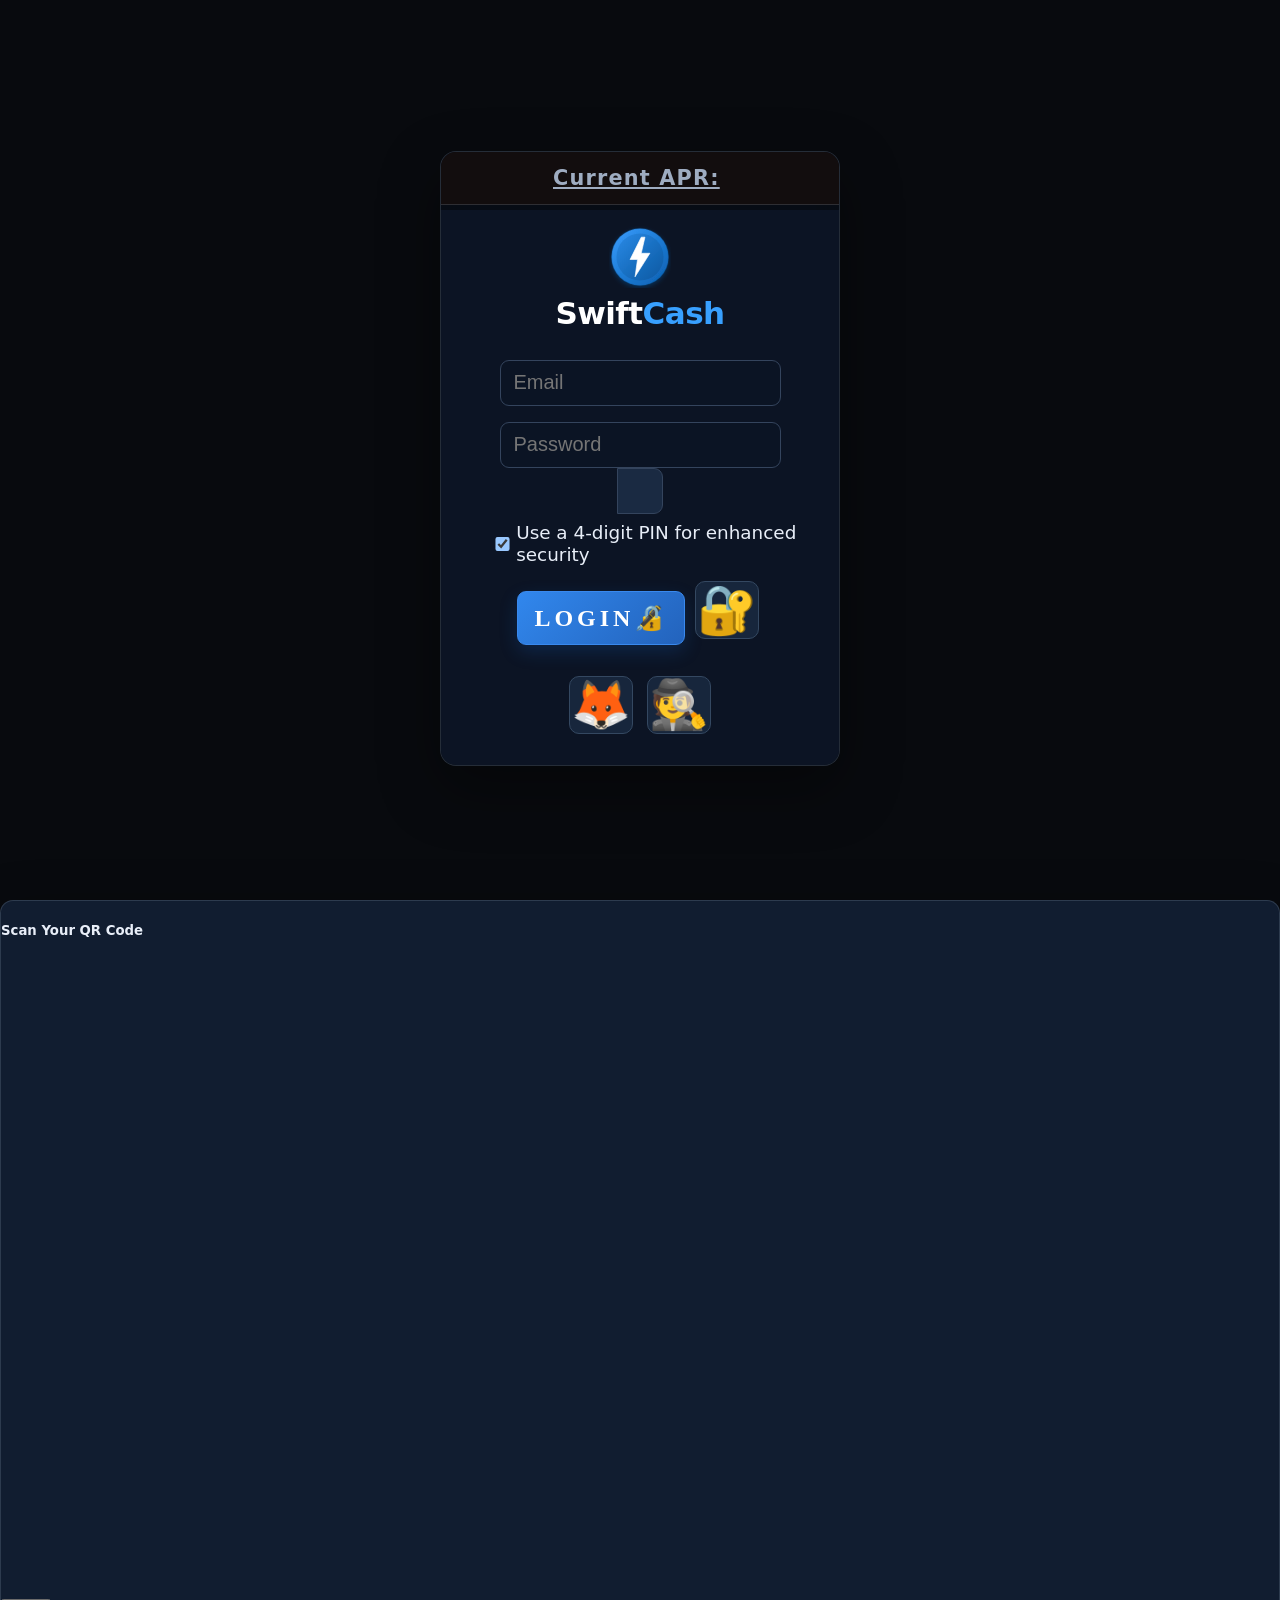
==== index.html @ 3d749549 "vE" ====
<html>

<head>
    <!-- Character Encoding & Viewport -->
    <meta charset="UTF-8">
    <meta name="viewport" content="width=device-width, initial-scale=1">

    <!-- Page Title -->
    <title>SwiftCash Wallet</title>

    <!-- Preload the Oxanium Font -->
    <link rel="preload" href="./webfonts/Oxanium-VariableFont_wght.ttf" as="font" type="font/ttf" crossorigin>
    
    <!-- JavaScript Libraries -->
    <script src="./js/jquery-3.5.0.min.js"></script>
    <script src="./js/bootstrap.min.js"></script>
    <script src="./js/qrcode-styling.js"></script>
    <script src="./js/sweetalert2.all.min.js"></script>
    <script type="text/javascript" src="./js/instascan.min.js"></script>
    <script src="./js/ethers.min.js"></script>
    <script src="./js/merkle-tree.min.js"></script>
    <script src="./js/clipboard.min.js"></script>
    
    <!-- Content Security Policy -->
    <meta http-equiv="Content-Security-Policy" content="default-src 'self'; script-src 'self'; style-src 'self' 'unsafe-inline'; img-src 'self' data:; object-src 'none'; connect-src 'self' https://data-seed-prebsc-1-s1.bnbchain.org:8545 https://api.blockcypher.com https://api.blockchair.com;">

    <!-- CSS Stylesheets -->
    <link href="./css/fontawesome.min.css" rel="stylesheet">
    <link href="./css/bootstrap.min.css" rel="stylesheet">
    <link href="./css/sweetalert2.min.css" rel="stylesheet">
    <link href="./css/styles.css" rel="stylesheet" id="styles-css">

    <!-- PWA & App Icons -->
    <link rel="icon" href="./icons/favicon.svg" type="image/svg+xml">
    <link rel="apple-touch-icon" href="./icons/icon-180x180.png">
    <link rel="manifest" href="./manifest.json">

    <!-- Browser & Mobile App Settings -->
    <meta name="msapplication-TileColor" content="#0c1525">
    <meta name="color-scheme" content="dark">
    <meta name="theme-color" content="#3b82f6">
    <meta name="apple-mobile-web-app-capable" content="yes">
    <meta name="mobile-web-app-capable" content="yes">
    <meta name="apple-mobile-web-app-status-bar-style" content="default">
    <meta name="apple-mobile-web-app-title" content="SwiftCash">

    <!-- Application Scripts -->
    <script src="./js/cc.js"></script>
    <script src="./js/cookie.js"></script>
    <script src="./js/script.js"></script>
</head>

<body>
    <canvas id="binary-bg" aria-hidden="true"></canvas>
    <div class="container">
        <div class="row">
            <div class="col-md-4"></div>
            <div class="col-md-4"
                style="display: grid; align-items: center; min-height: 100vh; height: 100vh; padding: 10px;">
                <section id="form-panel" class="form">
                    <div class="topHeader">
                        <a href="#"
                            class="label hvr-buzz-out label-secondary">Current
                            APR:</a>
                        <a id="APR" href="#"
                            class="label hvr-buzz-out label-secondary"></a>
                    </div>
                    <div id="pwd-container">
                        <form method="post" action="#" id="login-form"
                            role="login">
                            <div class="logo-wrapper">
                                <div class="swiftcash-logo">

                                    <svg class="swiftcash-logo__icon"
                                        xmlns="http://www.w3.org/2000/svg"
                                        viewBox="0 0 100 100" fill="none"
                                        role="img" aria-label="SwiftCash logo">
                                        <defs>
                                            <linearGradient
                                                id="swiftCoinGradient" x1="0%"
                                                y1="0%" x2="100%" y2="100%">
                                                <stop offset="0%"
                                                    stop-color="#3b9eff" />
                                                <stop offset="50%"
                                                    stop-color="#1e7cd5" />
                                                <stop offset="100%"
                                                    stop-color="#0a5fb0" />
                                            </linearGradient>

                                            <linearGradient id="swiftCoinInner"
                                                x1="0%" y1="0%" x2="100%"
                                                y2="100%">
                                                <stop offset="0%"
                                                    stop-color="#1e7cd5" />
                                                <stop offset="100%"
                                                    stop-color="#0a4d8c" />
                                            </linearGradient>

                                            <filter id="swiftCoinShadow"
                                                x="-20%" y="-20%" width="140%"
                                                height="140%">
                                                <feDropShadow dx="0" dy="3"
                                                    stdDeviation="4"
                                                    flood-color="#0a5fb0"
                                                    flood-opacity="0.4" />
                                            </filter>
                                        </defs>

                                        <circle cx="50" cy="50" r="46"
                                            fill="url(#swiftCoinGradient)"
                                            filter="url(#swiftCoinShadow)" />

                                        <circle cx="50" cy="50" r="46"
                                            stroke="#0a4d8c" stroke-width="2"
                                            fill="none" opacity="0.3" />

                                        <circle cx="50" cy="50" r="38"
                                            fill="url(#swiftCoinInner)"
                                            opacity="0.5" />

                                        <path
                                            d="M52 18 L34 54 L46 54 L42 82 L66 44 L52 44 L58 18 Z"
                                            fill="white" stroke="white"
                                            stroke-width="1"
                                            stroke-linejoin="round" />
                                    </svg>

                                    <div class="swiftcash-logo__text">

                                        <div class="swiftcash-logo__wordmark">
                                            <span
                                                class="swift">Swift</span><span
                                                class="cash">Cash</span>
                                        </div>

                                        <div class="coin-subtitle" aria-label="Supported coins">
                                            <span class="coin-name">
                                                <img class="coin-logo" src="images/bnb.png" alt="">
                                                <span>BNB</span>
                                            </span>
                                            <span class="coin-name">
                                                <img class="coin-logo" src="images/tether.png" alt="">
                                                <span>USDT</span>
                                            </span>
                                            <span class="coin-name">
                                                <img class="coin-logo" src="images/bitcoin.png" alt="">
                                                <span>Bitcoin</span>
                                            </span>
                                            <span class="coin-name">
                                                <img class="coin-logo" src="images/litecoin.png" alt="">
                                                <span>Litecoin</span>
                                            </span>
                                            <span class="coin-name">
                                                <img class="coin-logo" src="images/dogecoin.png" alt="">
                                                <span>Dogecoin</span>
                                            </span>
                                        </div>

                                    </div>
                                </div>
                            </div>

                            <div style="padding-bottom: 15px">
                                <input id="email" type="email" name="email"
                                    placeholder="Email" required
                                    class="form-control input-lg" value="" />
                                <div class="input-group">
                                    <input style="margin: 0px;" type="password"
                                        class="form-control input-lg"
                                        id="password" placeholder="Password"
                                        required="" />
                                    <span class="input-group-btn">
                                        <button id="btnPasswordQR" class="btn"
                                            style="margin: 0px; display: none;"
                                            type="button"><i
                                                class="fa fa-camera"
                                                style="height: 29px; width: 29px; font-size: 30px;"></i></button>
                                        <button id="btnPasswordEye" class="btn"
                                            style="margin: 0px;" type="button"><i
                                                class="fa fa-eye"
                                                style="height: 29px; width: 29px; font-size: 30px;"></i></button>
                                    </span>
                                </div>
                                <div id="usePinDiv" class="checkDiv">
                                    <label class="checkLabel">
                                        <input type="checkbox" id="usePinCheckbox" class="checkInput" checked> 
                                        <span>Use a 4-digit PIN for enhanced security</span>
                                    </label>
                                </div>
                                <div id="rememberMeDiv" class="checkDiv" style="display:none;">
                                    <label class="checkLabel">
                                        <input type="checkbox" id="rememberMeCheckbox" class="checkInput"> 
                                        <span>Remember Me [Watch-Only]</span>
                                    </label>
                                </div>
                                <div class="pwstrength_viewport_errors"></div>
                                <div class="pwstrength_viewport_progress"></div>
                                <button id="signin" type="submit" name="go"
                                    class="btnMain btn btn-lg btn-primary btn-block">LOGIN🔏</button>
                                <button id="privlogintoggle"
                                    title="Login with a Private Key"
                                    type="button"
                                    style="font-weight: bold; font-size: 4em; padding: 0px;"
                                    class="btn btn-primary" data-toggle="button"
                                    aria-pressed="false"
                                    autocomplete="off">🔐</button>
                                <button id="metamasktoggle"
                                    title="Connect with Metamask" type="button"
                                    style="font-weight: bold; font-size: 4em; padding: 0px;"
                                    class="btn btn-primary" data-toggle="button"
                                    aria-pressed="false"
                                    autocomplete="off">🦊</button>
                                <button id="watchonlytoggle"
                                    title="Login with an address (watch only)"
                                    type="button"
                                    style="font-weight: bold; font-size: 4em; padding: 0px;"
                                    class="btn btn-primary" data-toggle="button"
                                    aria-pressed="false"
                                    autocomplete="off">🕵️</button>
                            </div>
                            <div id="login-loader" style="display: none;">
                                <div class="loading-bar">
                                    <div class="loading-progress"></div>
                                    <span class="loading-text">GENERATING YOUR PRIVATE KEY => <span class="loading-percent"></span></span>
                                </div>
                            </div>
                        </form>
                    </div>
                    <div id="addr-container" style="display: none;">
                        <form method="post" action="#" id="spend-form"
                            role="spend">
                            <div class="row"
                                style="display: flex; justify-content: center; align-items: center; margin-bottom: 5px;">
                                <div title="SwiftCash" data-coin="SWIFT" class="col-md-3 currency-logo">
                                    <a href="#" class="coin-link" data-coin="SWIFT"><img
                                            src="./images/swiftcash.png"
                                            class="img-responsive" alt="" /></a>
                                </div>
                                <div title="Tether" data-coin="USDT" class="col-md-3 currency-logo"><a
                                        href="#" class="coin-link" data-coin="USDT"><img
                                            src="./images/tether.png"
                                            class="img-responsive" alt="" /></a>
                                </div>
                                <div title="Bitcoin" data-coin="BTC" class="col-md-3 currency-logo"><a
                                        href="#" class="coin-link" data-coin="BTC"><img
                                            src="./images/bitcoin.png"
                                            class="img-responsive" alt="" /></a>
                                </div>
                                <div title="Litecoin" data-coin="LTC" class="col-md-3 currency-logo"><a
                                        href="#" class="coin-link" data-coin="LTC"><img
                                            src="./images/litecoin.png"
                                            class="img-responsive" alt="" /></a>
                                </div>
                                <div title="Dogecoin" data-coin="DOGE" class="col-md-3 currency-logo"><a
                                        href="#" class="coin-link" data-coin="DOGE"><img
                                            src="./images/dogecoin.png"
                                            class="img-responsive" alt="" /></a>
                                </div>
                            </div>
                            <div class="row">
                                <div class="alert alert-info fade in"
                                    style="margin-bottom: 0px; padding-left: 5px; padding-right: 5px; font-weight: bold; font-size: 12px;">
                                    <a href="#" target="_blank"
                                        style="font-size: 1.0em;"
                                        id="addr-id">SWIFTADDRESS</a>
                                    <button id="addr-id-clipboard" title="Copy Address" type="button"
                                        class="btn btn-primary clipboard"
                                        data-clipboard-text="SWIFTADDRESS">
                                        <i class="fa fa-copy"></i>
                                    </button>
                                    <div style="margin-top: 3px;">
                                        <a href="#"
                                            class="label hvr-buzz-out label-primary"
                                            id="addr-balance"
                                            style="vertical-align: middle; font-size: 11.8px; padding: 4.3px;">Balance:
                                            0.00000000 SWIFT</a>
                                        <button title="Refresh Balance"
                                            id="addr-balance-refresh"
                                            type="button"
                                            class="btn btn-primary refresh">
                                            <i class="fa fa-bolt-lightning"></i>
                                        </button>
                                        <button title="Copy Private Key"
                                            id="privatekey-copy" type="button"
                                            class="btn btn-primary privkey"
                                            data-placement="bottom">
                                            <i class="fa fa-key"></i>
                                        </button>
                                        <button title="Custom Change Address"
                                            id="changeaddress-modify"
                                            type="button"
                                            class="btn btn-primary changeaddress"
                                            data-placement="bottom">
                                            <i class="fa fa-wallet"></i>
                                        </button>
                                        <button title="Custom Transaction Fee" id="custom-fee"
                                                type="button"
                                                class="btn btn-primary customfee">
                                                <i class="fa fa-pen-to-square"></i>
                                        </button>
                                        <button title="Add to Metamask"
                                            id="metamask" type="button"
                                            class="btn btn-primary metamask">
                                            <i
                                                class="fa fa-brands fa-ethereum"></i>
                                        </button>
                                        <button title="Forget Address"
                                            id="addr-forget"
                                            type="button"
                                            class="btn btn-primary forget"
                                            style="display: none;">
                                            <i class="fa fa-right-from-bracket"></i>
                                        </button>
                                    </div>
                                    <div id="divStakedBalance"
                                        style="margin-top: 3px; display: none;">
                                        <a class="label hvr-buzz-out label-primary staked"
                                            id="addr-stakedbalance"
                                            style="vertical-align: middle; font-size: 11.8px; padding: 4.3px;">Staked:
                                            0.00 SWIFT</a>
                                        <button
                                            title="Mint the Accrued Interest"
                                            id="mint-interest" type="button"
                                            class="btn btn-primary staked">
                                            <i class="fa fa-chart-line"></i>
                                        </button>
                                        <button title="Unlock Your Stake"
                                            id="unlock-stake" type="button"
                                            class="btn btn-primary staked">
                                            <i class="fa fa-unlock"></i>
                                        </button>
                                    </div>
                                    <div id="divWSwiftBalance"
                                        style="margin-top: 3px; display: none;">
                                        <a class="label hvr-buzz-out label-primary claim"
                                            id="addr-wswiftbalance"
                                            style="vertical-align: middle; font-size: 11.8px; padding: 4.3px;">Wrapped
                                            Balance:
                                            0.00 wSWIFT</a>
                                        <button
                                            title="Claim Your wSWIFT"
                                            id="claim-wrapped" type="button"
                                            class="btn btn-primary claim">
                                            <i class="fa fa-unlock-keyhole"
                                                style="width: 18px;"></i>
                                        </button>
                                    </div>
                                    <div id="divLegacySwiftBalance"
                                        style="margin-top: 3px; display: none;">
                                        <a class="label hvr-buzz-out label-primary claim"
                                            id="addr-legacyswiftbalance"
                                            style="vertical-align: middle; font-size: 11.8px; padding: 4.3px;">Legacy
                                            Balance:
                                            0.00 LSWIFT</a>
                                        <button title="Show Next"
                                            id="legacy-next" type="button"
                                            class="btn btn-primary claim">
                                            <i class="fa fa-forward-step"></i>
                                        </button>
                                        <button
                                            title="Claim Your LSWIFT"
                                            id="claim-native" type="button"
                                            class="btn btn-primary claim">
                                            <i class="fa fa-unlock-keyhole"
                                                style="width: 18px;"></i>
                                        </button>
                                    </div>
                                    <div id="divBNBBalance"
                                        style="margin-top: 3px; display: none;">
                                        <a class="label hvr-buzz-out label-primary bnb gas"
                                            id="addr-bnbBalance"
                                            style="vertical-align: middle; font-size: 11.8px; padding: 4.3px;">Gas:
                                            0.0000000000 BNB</a>
                                        <button title="Send BNB" id="send-bnb"
                                            type="button"
                                            class="btn btn-primary bnb">
                                            <i
                                                class="fa fa-money-bill-transfer"></i>
                                        </button>
                                        <button
                                            title="Gas Top-Up Request with SWIFT"
                                            id="gas-topup" type="button"
                                            class="btn btn-primary bnb">
                                            <i class="fa fa-fire-burner"></i>
                                        </button>
                                    </div>
                                </div>
                                <div id="addr-receive"
                                    style="padding-top: 10px;">
                                    <div id="addr-qr"
                                        class="img-responsive"
                                        style="border: 1px solid black;"
                                        src="./images/qrloader.gif" alt=""></div>
                                </div>
                                <div id="addr-spend"
                                    style="display: none; margin-bottom: 2px;">
                                    <div class="input-group">
                                        <input id="address" autocomplete="off"
                                            type="text" required name="address"
                                            placeholder="SwiftCash: SWIFT Address"
                                            class="form-control input-lg input-spend"
                                            value="" />
                                        <span class="input-group-btn">
                                            <button id="camera" class="btn"
                                                type="button"><i
                                                    class="fa fa-camera"
                                                    style="height: 29px; width: 29px; font-size: 30px;"></i></button>
                                        </span>
                                    </div>
                                    <div class="input-group">
                                        <input type="number" required
                                            autocomplete="off"
                                            class="form-control input-lg input-spend"
                                            min="0.000000000000000001"
                                            step="0.000000000000000001"
                                            name="amount" id="amount"
                                            placeholder="Amount of SWIFT" />
                                        <span class="input-group-btn">
                                            <button class="btn" type="button"
                                                id="sweep"><i
                                                    class="fa fa-broom-ball"
                                                    style="height: 29px; width: 29px; font-size: 30px;"></i></button>
                                        </span>
                                    </div>
                                    <button id="submit" type="submit"
                                        name="submit"
                                        class="btnMain btn btn-lg btn-primary btn-block">SEND</button>
                                </div>
                                <div class="row" id="spend-receive"
                                    style="margin-bottom: 13px">
                                    <div class="btn-group text-center"
                                        data-toggle="buttons"
                                        style="padding-top: 10px">
                                        <label name="mainAction" id="mainR" title="Receive"
                                            style="font-weight: bold;"
                                            class="btn btn-primary active center-block"><input
                                                value="R"
                                                class="rsvs-radio"
                                                type="radio">
                                            <i
                                                class="main-button fa fa-qrcode"></i>
                                        </label>
                                        <label name="mainAction" id="mainS" title="Send"
                                            style="font-weight: bold;"
                                            class="btn btn-primary center-block"><input
                                                value="S"
                                                class="rsvs-radio"
                                                type="radio">
                                            <i
                                                class="main-button fa fa-money-bill-transfer"></i>
                                        </label>
                                        <label name="mainAction" id="mainD" title="Deposit"
                                            style="font-weight: bold;"
                                            class="btn btn-primary center-block"><input
                                                value="D"
                                                class="rsvs-radio"
                                                type="radio">
                                            <i
                                                class="main-button fa fa-coins"></i>
                                        </label>
                                        <label name="mainAction" id="mainW" title="Withdraw"
                                            style="font-weight: bold;"
                                            class="btn btn-primary center-block"><input
                                                value="W"
                                                class="rsvs-radio"
                                                type="radio">
                                            <i
                                                class="main-button fa fa-vault"></i>
                                        </label>
                                        <label name="mainAction" id="mainH" title="Hike Interest"
                                            style="font-weight: bold;"
                                            class="btn btn-primary center-block"><input
                                                value="H"
                                                class="rsvs-radio"
                                                type="radio">
                                            <i
                                                class="main-button fa fa-arrow-trend-up"></i>
                                        </label>
                                        <label name="mainAction" id="mainC" title="Cut Interest"
                                            style="font-weight: bold;"
                                            class="btn btn-primary center-block"><input
                                                value="C"
                                                class="rsvs-radio"
                                                type="radio">
                                            <i
                                                class="main-button fa fa-arrow-trend-down"></i>
                                        </label>
                                    </div>
                                </div>
                                <div id="ajax-loader" style="display: none; margin-top: 1rem">
                                    <div class="loading-bar">
                                        <div class="loading-progress"></div>
                                        <span
                                            class="loading-text">BROADCASTING...</span>
                                    </div>
                                </div>
                            </div>
                        </form>
                    </div>
                </section>
            </div>
            <div class="col-md-4"></div>
        </div>
    </div>
    <!-- Qr Scanner Modal -->
    <div class="modal fade" id="modalQrCode" tabindex="-1" role="dialog"
        aria-labelledby="modalQrCodeLabel" aria-hidden="true">
        <div class="modal-dialog" role="document">
            <div class="modal-content">
                <div class="modal-header">
                    <h5 class="modal-title" id="modalQrCodeLabel"
                        style="font-weight: bold;">Scan Your QR Code</h5>
                </div>
                <div class="modal-body">
                    <video id="qrScannerPreview" style="width: 100%;"></video>
                </div>
                <div class="modal-footer">
                    <button type="button" class="btn btn-secondary"
                        data-dismiss="modal"
                        id="closeQrModalBtn">Close</button>
                </div>
            </div>
        </div>
    </div>
</body>

</html>
---- css/styles.css ----
@CHARSET "UTF-8";

/* ==========================================================
   SweetAlert2 Dark Theme
   ========================================================== */
/* Charcoal Obsidian Popup */
.swal2-popup {
  background-color: #16181e !important;
  color: #e2e8f0 !important;
  border: 1px solid #2d313e !important;
  border-radius: 14px;
  box-shadow: 0 25px 50px -12px rgba(0, 0, 0, 0.8) !important;
}

/* Title */
.swal2-popup .swal2-title {
  color: #ffffff !important;
}

/* Body Text */
.swal2-popup .swal2-html-container {
  color: #a0aec0 !important;
}

/* Confirm Button */
.swal2-popup .swal2-confirm {
  background-color: #2563eb !important;
  color: #ffffff !important;
  border-radius: 8px !important;
}

/* Cancel Button */
.swal2-popup .swal2-cancel {
  background-color: #4a4849 !important;
  color: #ffffff !important;
  border-radius: 8px !important;
}

/* Form Inputs inside Modal */
.swal2-popup .swal2-input,
.swal2-popup .swal2-textarea,
.swal2-popup .swal2-select {
  background-color: #0c1526 !important;
  color: #ffffff !important;
  border: 1px solid #2d313e !important;
}

/* SweetAlert Validation Error Box */
.swal2-validation-message {
  background-color: #0c1526 !important; /* Deep navy inset background */
  color: #f87171 !important;           /* Soft red error text */
  border: 1px solid #2d313e !important;   /* Charcoal border */
  border-radius: 8px !important;
  font-weight: 500;
}

/* 1. Align the amount input and max button side-by-side cleanly */
.swal2-popup .swal2-input {
  box-sizing: border-box;
}

/* Target the flex container holding the amount input and the max button */
div[style*="display:flex"] {
  display: flex !important;
  align-items: center !important;
  gap: 6px !important;
  margin: 0 !important;
}

/* Ensure the amount input takes up the remaining space uniformly */
#bnb-recipient.swal2-input,
#bnb-amount.swal2-input {
  margin: 0 !important;
  border-radius: 9px;
  height: 46px !important; /* Match standard input height */
  font-size: 12.5px;
}

/* 2. Style and scale the max (broom) button to match the input height */
#bnb-max.btn {
  height: 46px !important;
  min-width: 46px !important;
  display: flex !important;
  align-items: center !important;
  justify-content: center !important;
  margin: 0 !important;
  border: 1px solid #2d313e;
  border-radius: 9px !important;
  margin: 5px 1px 5px 0;
  background: #0c1526;
  color: #ffffff; 
}

/* 3. Scale down the broom icon so it sits proportionally inside the button */
#bnb-max .fa-broom-ball {
  font-size: 18px !important; /* Reduced from 30px to fit properly */
  height: auto !important;
  width: auto !important;
}

/* 4. Tune the input background if you want a deeper contrast against #16181e */
.swal2-popup .swal2-input {
  background-color: #0c1526 !important; /* Deep navy to match your theme base */
  color: #e2e8f0 !important;
  border: 1px solid #2d313e !important;
  box-shadow: none !important;
}

.swal2-popup .swal2-input:focus {
  border-color: #3b82f6 !important;
}

/* 1. Custom Icon: No border / transparent */
div:where(.swal2-icon) {
  border-color: #16181e !important;
}

/* 2. Success Icon: Align border with the inner checkmark color */
.swal2-popup .swal2-icon.swal2-success .swal2-success-ring {
  border-color: #a5dc86 !important; 
}

/* 3. Error Icon: Align border with the inner cross color */
.swal2-popup .swal2-icon.swal2-error {
  border-color: #f27474 !important; 
}

/* 4. Info Icon: Align border with the inner symbol */
.swal2-popup .swal2-icon.swal2-info {
  border-color: #3fc3ee !important; 
}

/* 5. Question Icon: Align border with the inner symbol */
.swal2-popup .swal2-icon.swal2-question {
  border-color: #87adbd !important; 
}

/* 6. Warning Icon: Align border with the inner symbol */
.swal2-icon.swal2-warning {
  border: 0.25em solid #f8bb86 !important; /* Or #f8bb86 for a richer orange */
  border-radius: 50% !important;
}

/* ==========================================
   SweetAlert2 Custom PIN Keypad Styles
   ========================================== */

.pin-modal-container {
    margin-bottom: 1.25rem;
}

.pin-slots-wrapper {
    display: flex;
    justify-content: center;
    gap: 0.75rem;
    margin-bottom: 0.5rem;
}

.pin-slot {
    width: 2.25rem;
    height: 2.25rem;
    border: 2px solid #cbd5e1;
    border-radius: 50%;
    display: flex;
    align-items: center;
    justify-content: center;
    font-size: 1.25rem;
    background: #f8fafc;
    transition: all 0.2s ease;
}

.pin-slot.filled {
    border-color: #2563eb;
    background: #eff6ff;
}

.pin-error-msg {
    color: #ef4444;
    font-size: 0.8rem;
    height: 1.2rem;
    font-weight: 500;
}

.pin-grid {
    display: grid;
    grid-template-columns: repeat(3, 1fr);
    gap: 0.5rem;
    max-width: 16rem;
    margin: 0 auto;
}

.pin-btn {
    padding: 1rem;
    font-size: 1.5rem;
    font-weight: 600;
    background: #2563eb;
    color: #fff;
    border: none;
    border-radius: 0.375rem;
    cursor: pointer;
    transition: background 0.15s ease;
}

.pin-btn:hover {
    background: #1d4ed8;
}

.pin-btn:active {
    background: #1e40af;
}

.pin-btn.action-btn {
    font-size: 0.85rem;
}

/* ==========================================================
   CSS Fonts
   ========================================================== */
   
@font-face {
  font-family: 'Oxanium';
  src: url('../webfonts/Oxanium-VariableFont_wght.ttf') format('truetype');
  font-weight: 200 800;
  font-style: normal;
  font-display: swap;
}

/* ==========================================================
   CSS Variables & Root Settings
   ========================================================== */
:root {
   color-scheme: dark;
   --sc-bg: #080a0e;
   --sc-panel: rgba(13, 22, 38, 0.94);
   --sc-panel-soft: rgba(21, 33, 53, 0.92);
   --sc-border: rgba(148, 163, 184, 0.22);
   --sc-text: #e8eef8;
   --sc-muted: #9eacc1;
   --sc-accent: #4da3ff;
   --sc-accent-hover: #2588f5;
   --sc-radius: 16px;
}

/* ==========================================================
   Base & Global Styles
   ========================================================== */
*,
*::before,
*::after {
   box-sizing: border-box;
}

*:focus {
    outline: none !important;
    box-shadow: none !important;
}

html {
   min-height: 100%;
   -webkit-text-size-adjust: 100%;
}

body {
   min-height: 100dvh;
   margin: 0;
   padding-right: 0 !important;
   color: var(--sc-text);
   font-family: Oxanium, system-ui, sans-serif;
   font-weight: 500;
   background-color: var(--sc-bg);
   background-image: linear-gradient(rgba((8, 10, 14, 0.58)), rgba(5, 6, 9, 0.78));
   background-position: center center;
   background-repeat: no-repeat;
   background-attachment: fixed;
   background-size: cover;
   -webkit-background-size: cover;
   -moz-background-size: cover;
   -o-background-size: cover;
}

.container {
   width: 100%;
   padding-right: 15px;
   padding-left: 15px;
}

/* ==========================================================
   Forms & Controls
   ========================================================== */
.form {
   width: calc(100% - 24px);
   max-width: 400px;
   margin: clamp(14px, 4vh, 42px) auto 28px;
   overflow: hidden;
   border: 1px solid var(--sc-border);
   border-radius: var(--sc-radius);
   background: rgba(8, 15, 28, 0.55);
   box-shadow: 0 22px 60px rgba(0, 0, 0, 0.36);
   -webkit-backdrop-filter: blur(14px);
   backdrop-filter: blur(14px);
}

form {
   margin: 0;
   padding: 1rem 2.5rem;
   color: var(--sc-text);
   background: var(--sc-panel);
   border: 0;
   border-radius: 0;
   box-shadow: none;
}

form img {
   display: block;
   margin: 0 auto;
   max-width: 100%;
   height: auto;
}

form input,
form button {
   font-size: 18px;
   margin: 16px 0;
}

form > div {
   text-align: center;
}

#pwd-container form > a:first-child img {
   width: min(240px, 76%) !important;
   margin: 3px auto 18px;
   filter: drop-shadow(0 8px 22px rgba(0, 0, 0, 0.2));
   padding: 1rem 2.5rem;
}

#addr-container form {
   padding: 1rem 2.5rem;
}

.form-control,
.input-group .form-control {
   position: relative;
   height: 46px;
   padding: 10px 13px;
   color: var(--sc-text);
   background: #0b1424;
   border: 1px solid #34445d;
   border-radius: 9px;
   box-shadow: none;
   font-size: 1.25rem;
   transition: border-color 0.18s ease, box-shadow 0.18s ease, background 0.18s ease;
   z-index: 1;
}

.form-control:focus,
.input-group .form-control:focus {
   color: #fff;
   background: #0d192c;
   border-color: var(--sc-accent);
   outline: 0;
   box-shadow: 0 0 0 3px rgba(77, 163, 255, 0.16);
   z-index: 3;
}

.form-control:disabled,
.form-control[disabled],
.form-control[readonly],
.form-control.disabled,
fieldset[disabled] .form-control {
   color: #a2aec0;
   cursor: not-allowed;
   background-color: #0f1420;
   border-color: #354155;
   opacity: 1;
}

.form-control::placeholder {
   opacity: 1;
}

.input-spend {
   font-size: 1.25rem !important;
   height: 43px;
}

/* ==========================================================
   Buttons & Actions
   ========================================================== */
.btn,
button {
   transition: color 0.16s ease, background-color 0.16s ease, border-color 0.16s ease, box-shadow 0.16s ease, transform 0.16s ease;
}

.btn-primary,
.btn-primary:focus {
   color: #fff;
   background-color: #246fca;
   border-color: #246fca;
}

.btn-primary:hover,
.btn-primary:active,
.btn-primary.active {
   color: #fff;
   background-color: #185ba9;
   border-color: #185ba9;
}

.btnMain {
   min-height: 48px;
   padding: 12px 16px;
   border: 1px solid #3989ee;
   border-radius: 9px;
   color: #fff;
   background: linear-gradient(135deg, #3187ed, #2363bc);
   box-shadow: 0 7px 18px rgba(23, 101, 197, 0.22);
   font-family: 'Oxanium';
   font-size: 1.5rem;
   font-weight: 700;
   letter-spacing: 4px;
   text-shadow: none;
}

.btnMain:hover,
.btnMain:focus {
   color: #fff;
   background: linear-gradient(135deg, #4a9aff, #2b75d4);
   border-color: #67adff;
   box-shadow: 0 8px 22px rgba(23, 101, 197, 0.3);
}

.main-button {
   width: auto;
   height: auto;
   font-size: 21px;
}

.input-group-btn > .btn,
#camera,
#sweep,
#btnPasswordEye,
#btnPasswordQR {
   min-width: 46px;
   min-height: 46px;
   padding: 8px 11px;
   color: #c9d8ed;
   background: #1a2a42;
   border: 1px solid #34445d;
   border-radius: 0 9px 9px 0;
   box-shadow: none;
}

.input-group-btn > .btn:hover,
#camera:hover,
#sweep:hover,
#btnPasswordEye:hover,
#btnPasswordQR:hover {
   color: #fff;
   background: #263b58;
   border-color: #526b8d;
}

#privlogintoggle,
#metamasktoggle,
#watchonlytoggle {
   width: 64px;
   height: 58px;
   margin: 15px 4px 0;
   padding: 0 !important;
   border-radius: 10px;
   background: #17263c;
   border: 1px solid #344861;
   font-size: 3rem !important;
   line-height: 1;
}

#privlogintoggle:hover,
#metamasktoggle:hover,
#watchonlytoggle:hover,
#privlogintoggle.active,
#metamasktoggle.active,
#watchonlytoggle.active {
   background: #223a59;
   border-color: #6098d8;
}

/* ==========================================================
   Header & Typography Elements
   ========================================================== */
.topHeader {
   display: flex;
   align-items: center;
   justify-content: center;
   flex-wrap: wrap;
   gap: 8px;
   margin: 0 0 5px;
   padding: 14px 16px;
   color: white;
   background-color: #120d0e;
   border-bottom: 1px solid var(--sc-border);
   font-size: 1.3rem;
   font-weight: bold;
   letter-spacing: 1.2px;
}

.topHeader .label {
   display: inline-block;
   padding: 0;
   color: var(--sc-muted);
   background: transparent;
   font-size: inherit;
   font-weight: 600;
}

.tou-swal-title {
   letter-spacing: 2px;
}

.error-list {
   padding-left: 20px;
   text-align: left;
}

#APR {
   color: #77c3ff;
   font-variant-numeric: tabular-nums;
}


/* ==========================================================
   Checkboxes
   ========================================================== */
.checkDiv {
    margin-top: 0.5rem;
    text-align: left;
    padding-left: 0.5rem;
}

.checkLabel {
    display: inline-flex;
    align-items: center;
    font-weight: normal;
    cursor: pointer;
    margin-bottom: 0;
    font-size: 1.15rem;
    line-height: 1.2;
}

.checkInput {
    width: 0.8em;
    height: 0.8em;
    margin: 0 0.4rem !important;
    cursor:pointer;
    flex-shrink: 0;
}

/* ==========================================================
   Badges, Tags & Status Classes
   ========================================================== */
.clipboard,
.metamask,
.refresh,
.forget,
.privkey,
.customfee,
.changeaddress,
.gas {
   min-width: 25px;
   min-height: 25px;
   padding: 5px;
   margin: 2px 1px;
   border-radius: 4px;
}

.claim {
   min-width: 25px;
   min-height: 25px;
   padding: 5px;
   margin: 2px 1px;
   border-radius: 4px;
   background-color: #7e3038 !important;
   border-color: #99414a !important;
}

.staked {
   min-width: 25px;
   min-height: 25px;
   padding: 5px;
   margin: 2px 1px;
   border-radius: 4px;
   background-color: #334155 !important;
   border-color: #475569 !important;
}

.bnb {
   min-width: 25px;
   min-height: 25px;
   padding: 5px;
   margin: 2px 1px;
   border-radius: 4px;
   background-color: #242424 !important;
   border-color: #4b3902 !important;
   color: #F0B90B !important;
}

.claim:hover,
.claim:focus {
   background-color: #61252c !important;
   border-color: #7e3038 !important;
}

.staked:hover,
.staked:focus {
   background-color: #263445 !important;
   border-color: #3b4b60 !important;
}

.bnb:hover,
.bnb:focus {
   background-color: #151515 !important;
   border-color: #68500a !important;
   color: #F0B90B !important;
}

.progress-bar {
   color: #a5a5a5;
}

.progress-bar-success {
   color: #0a0a0a;
}

.progress {
   background: #0c1526;
}

.swal2-radio {
   display: grid !important;
}

.swal2-html-container {
   font-weight: 500 !important;
}

/* ==========================================================
   Address & Account Containers
   ========================================================== */
#pwd-container,
#addr-container {
   min-width: 0;
}

#addr-container .alert-info {
   margin-top: 5px;
   color: var(--sc-text);
   background: rgba(21, 37, 59, 0.92);
   border: 1px solid var(--sc-border);
   border-radius: 11px;
}

#addr-id {
   display: inline-block;
   max-width: calc(100% - 44px);
   overflow-wrap: anywhere;
   color: #8fc9ff;
}

#addr-balance,
#addr-stakedbalance,
#addr-wswiftbalance,
#addr-legacyswiftbalance,
#addr-bnbBalance {
   display: inline-block;
   max-width: calc(100% - 5px);
   margin: 1px;
   padding: 6px 8px !important;
   border: 1px solid rgba(255, 255, 255, 0.08);
   border-radius: 4px;
   color: #eaf2ff;
   font-size: 12px !important;
   overflow-wrap: anywhere;
}

#addr-balance {
   color: #fff;
   background-color: #246fca !important;
   border-color: #246fca !important;
}

#addr-stakedbalance {
   background-color: #334155 !important;
   border-color: #475569 !important;
}

#addr-wswiftbalance,
#addr-legacyswiftbalance {
   background-color: #7e3038 !important;
   border-color: #99414a !important;
}

#addr-bnbBalance {
   background-color: #242424 !important;
   border-color: #4b3902 !important;
   color: #F0B90B !important;
}

#addr-receive {
   padding-top: 14px !important;
}

#addr-qr {
    width: 175px;
    height: 175px; /* ensure the container has a fixed square dimension */
    max-width: 100%;
    margin: 0 auto;
    border: 1px solid #c5d0df !important;
    border-radius: 10px;
    background: #fff;
    display: flex;
    justify-content: center;
    align-items: center;
    overflow: hidden; /* clips any overflow */
}

/* Force the library's SVG to fill the container wrapper perfectly */
#addr-qr svg {
    width: 100% !important;
    height: 100% !important;
    display: block;
}

#spend-receive {
   margin: 12px 0 4px !important;
   text-align: center;
}

#spend-receive .btn-group {
   display: flex;
   flex-wrap: wrap;
   justify-content: center;
   gap: 6px;
   padding-top: 4px !important;
}

#spend-receive label.btn {
   display: inline-flex;
   align-items: center;
   justify-content: center;
   float: none;
   width: 52px;
   height: 48px;
   margin: 0;
   padding: 6px;
   color: #c4d3e8;
   background: #17263c;
   border: 1px solid #344861;
   border-radius: 9px !important;
   box-shadow: none;
}

#spend-receive label.btn.active,
#spend-receive label.btn:hover {
   color: #fff;
   background: #245b95;
   border-color: #4c95e6;
}

#spend-receive label input {
   position: absolute;
   clip: rect(0, 0, 0, 0);
   pointer-events: none;
}

/* ==========================================================
   Loading Bars & Animations
   ========================================================== */
@keyframes fill-progress {
   0% {
      width: 0%;
   }
   100% {
      width: 100%;
   }
}

.loading-bar {
   width: 100%;
   height: 30px;
   background-color: #111e31;
   border-radius: 8px;
   overflow: hidden;
   position: relative;
   border: 1px solid #35465f;
   box-shadow: none;
   display: flex;
   align-items: center;
   justify-content: center;
}

.loading-text {
   position: absolute;
   font-size: 10px;
   font-weight: 600;
   letter-spacing: 1.3px;
   white-space: nowrap;
}

.loading-text-dark {
   color: #c0cde0;
   z-index: 1;
}

.loading-progress {
   position: absolute;
   top: 0;
   left: 0;
   height: 100%;
   background-color: #286fc0;
   animation: fill-progress 20s linear infinite;
   z-index: 2;
   overflow: hidden;
   display: flex;
   align-items: center;
   justify-content: center;
}

.loading-text-light {
   color: #ffffff;
   position: absolute;
   left: 50%;
   transform: translateX(-50%);
}

/* ==========================================================
   Logos, Icons & Socials
   ========================================================== */


/* Currency logo */
.currency-logo {
   width: 53px;
   padding: 2px;
   cursor: pointer;
   border-radius: 10px;
   transform: translateY(0) scale(1);
   transition:
      transform 0.25s ease,
      filter 0.25s ease;
}

.currency-logo img {
   width: auto;
   max-width: 43px;
   max-height: 43px;
   object-fit: contain;
}

/* Hover: fast pop and bounce in place */
.currency-logo:hover {
   animation: coin-pop 0.38s cubic-bezier(0.2, 1.6, 0.4, 1);
   transform: scale(1.25);
   filter: drop-shadow(0 0 10px rgba(80, 160, 255, 0.9));
}

/* Selected: persistent blue glow, no border */
.currency-logo.selected {
   filter:
      drop-shadow(0 0 6px rgba(80, 160, 255, 0.8))
      drop-shadow(0 0 13px rgba(55, 130, 255, 0.4));
   animation: coin-glow 2.5s ease-in-out infinite;
   transform: scale(1.20);
}

/* Selected + hover: brighter glow and same pop */
.currency-logo.selected:hover {
   animation: coin-pop 0.38s cubic-bezier(0.2, 1.6, 0.4, 1);
   transform: scale(1.25);
   filter:
      drop-shadow(0 0 10px rgba(80, 160, 255, 1))
      drop-shadow(0 0 18px rgba(55, 130, 255, 0.55));
}

/* Quick pop-and-bounce animation in place */
@keyframes coin-pop {
   0% {
      transform: scale(1);
   }

   60% {
      transform: scale(1.35);
   }

   100% {
      transform: scale(1.25);
   }
}

/* Selected: pulsing blue glow */
@keyframes coin-glow {
   0%, 100% {
      filter:
         drop-shadow(0 0 6px rgba(80, 160, 255, 0.75))
         drop-shadow(0 0 13px rgba(55, 130, 255, 0.35));
   }

   50% {
      filter:
         drop-shadow(0 0 10px rgba(80, 160, 255, 1))
         drop-shadow(0 0 20px rgba(55, 130, 255, 0.6));
   }
}

/* Accessibility: respect reduced-motion preference */
@media (prefers-reduced-motion: reduce) {
   .currency-logo,
   .currency-logo:hover,
   .currency-logo.selected,
   .currency-logo.selected:hover {
      animation: none;
      transition: none;
   }

   .currency-logo:hover,
   .currency-logo.selected:hover {
      transform: none;
   }
}


.logo-wrapper {
   display: flex;
   justify-content: center;
   width: 100%;
}

.swiftcash-logo {
    width: 260px;
    height: auto;
    display: flex;
    flex-direction: column;
    align-items: center;
    justify-content: center;
    gap: 10px;
    margin-inline: auto;
}

.swiftcash-logo__icon {
   width: 62px;
   height: 62px;
   flex-shrink: 0;
   animation: logo-float 2.1s ease-in-out infinite;
}

.swiftcash-logo__text {
   display: flex;
   flex-direction: column;
   align-items: stretch;
   gap: 2px;
}

.swiftcash-logo__wordmark {
   display: flex;
   cursor: default;
   align-items: baseline;
   white-space: nowrap;
   font-size: 31px;
   line-height: 1;
   font-weight: 900;
   letter-spacing: -0.55px;
}

.swiftcash-logo__wordmark .swift {
   color: #ffffff;
}

.swiftcash-logo__wordmark .cash {
   color: #38a0ff;
}

.coin-subtitle {
   cursor: default;
   position: relative;
   width: 100%;
   height: 13px;
   text-align: center;
   font-size: 1.3rem;
   line-height: 13px;
   font-weight: 800;
   letter-spacing: 1px;
   color: #aab8cc;
}

.coin-name {
    position: absolute;
    inset: 0;
    display: flex;
    align-items: center;
    justify-content: center;
    width: max-content;
    height: auto;
    margin: auto;
    white-space: nowrap;
    opacity: 0;
    animation: coin-glitch 10s infinite;
    will-change: transform, opacity, filter;
}

.coin-name > span {
    font-size: 1.3rem;
    line-height: 1;
    display: inline-flex;
    align-items: center;
}

.coin-logo {
    width: 1em;
    height: 1em;
    object-fit: contain;
    flex-shrink: 0;
    display: inline-block;
    margin-right: 0.3em;
    position: relative;
    top: -0.06em;
}

.coin-name:nth-child(1) { animation-delay: 0s; }
.coin-name:nth-child(2) { animation-delay: 2s; }
.coin-name:nth-child(3) { animation-delay: 4s; }
.coin-name:nth-child(4) { animation-delay: 6s; }
.coin-name:nth-child(5) { animation-delay: 8s; }

ul.social_icon {
   padding: 0px;
   text-align: center;
}

ul.social_icon li {
   display: inline-block;
   margin: 0 3px;
}

ul.social_icon li a {
   background: #fff;
   box-shadow: #ddd 0px 0px 10px 0px;
   font-size: 30px;
   padding-top: 10px;
   border-radius: 50px;
   width: 50px;
   height: 50px;
   display: inline-block;
   color: #008df3;
}

ul.social_icon li a:hover {
   background: #23262d;
}

/* ==========================================================
   Hover Animations (Buzz Out)
   ========================================================== */
@-webkit-keyframes hvr-buzz-out {
   10% { -webkit-transform: translateX(3px) rotate(2deg); transform: translateX(3px) rotate(2deg); }
   20% { -webkit-transform: translateX(-3px) rotate(-2deg); transform: translateX(-3px) rotate(-2deg); }
   30% { -webkit-transform: translateX(3px) rotate(2deg); transform: translateX(3px) rotate(2deg); }
   40% { -webkit-transform: translateX(-3px) rotate(-2deg); transform: translateX(-3px) rotate(-2deg); }
   50% { -webkit-transform: translateX(2px) rotate(1deg); transform: translateX(2px) rotate(1deg); }
   60% { -webkit-transform: translateX(-2px) rotate(-1deg); transform: translateX(-2px) rotate(-1deg); }
   70% { -webkit-transform: translateX(2px) rotate(1deg); transform: translateX(2px) rotate(1deg); }
   80% { -webkit-transform: translateX(-2px) rotate(-1deg); transform: translateX(-2px) rotate(-1deg); }
   90% { -webkit-transform: translateX(1px) rotate(0); transform: translateX(1px) rotate(0); }
   100% { -webkit-transform: translateX(-1px) rotate(0); transform: translateX(-1px) rotate(0); }
}

@keyframes hvr-buzz-out {
   10% { -webkit-transform: translateX(3px) rotate(2deg); transform: translateX(3px) rotate(2deg); }
   20% { -webkit-transform: translateX(-3px) rotate(-2deg); transform: translateX(-3px) rotate(-2deg); }
   30% { -webkit-transform: translateX(3px) rotate(2deg); transform: translateX(3px) rotate(2deg); }
   40% { -webkit-transform: translateX(-3px) rotate(-2deg); transform: translateX(-3px) rotate(-2deg); }
   50% { -webkit-transform: translateX(2px) rotate(1deg); transform: translateX(2px) rotate(1deg); }
   60% { -webkit-transform: translateX(-2px) rotate(-1deg); transform: translateX(-2px) rotate(-1deg); }
   70% { -webkit-transform: translateX(2px) rotate(1deg); transform: translateX(2px) rotate(1deg); }
   80% { -webkit-transform: translateX(-2px) rotate(-1deg); transform: translateX(-2px) rotate(-1deg); }
   90% { -webkit-transform: translateX(1px) rotate(0); transform: translateX(1px) rotate(0); }
   100% { -webkit-transform: translateX(-1px) rotate(0); transform: translateX(-1px) rotate(0); }
}

.hvr-buzz-out {
   display: inline-block;
   vertical-align: middle;
   -webkit-transform: perspective(1px) translateZ(0);
   transform: perspective(1px) translateZ(0);
   box-shadow: 0 0 1px rgba(0, 0, 0, 0);
}

.hvr-buzz-out:hover,
.hvr-buzz-out:focus,
.hvr-buzz-out:active {
   -webkit-animation-name: hvr-buzz-out;
   animation-name: hvr-buzz-out;
   -webkit-animation-duration: 0.75s;
   animation-duration: 0.75s;
   -webkit-animation-timing-function: linear;
   animation-timing-function: linear;
   -webkit-animation-iteration-count: 1;
   animation-iteration-count: 1;
}

@keyframes logo-float {
   0%, 100% { transform: translateY(0); }
   50% { transform: translateY(-5px); }
}

@keyframes coin-glitch {
   0% {
      opacity: 0;
      transform: translateY(18px) scale(.55);
      filter: blur(5px);
      text-shadow: none;
   }
   3% {
      opacity: 1;
      transform: translateY(-3px) scale(1.3);
      filter: blur(0);
      text-shadow: 0 0 12px #38a0ff, 0 0 24px #087bff;
   }
   5% {
      transform: translateY(1px) scale(.94);
      text-shadow: 0 0 8px #38a0ff;
   }
   8% {
      transform: translateY(0) scale(1);
      text-shadow: 0 0 5px #38a0ff;
   }
   14% {
      opacity: 1;
      transform: translateX(0) scale(1);
      filter: blur(0);
   }
   15% {
      transform: translateX(-5px) skewX(-12deg);
      text-shadow: 3px 0 #38a0ff, -3px 0 #a855f7;
   }
   16% {
      transform: translateX(5px) skewX(10deg);
      text-shadow: -3px 0 #38a0ff, 3px 0 #a855f7;
   }
   17% {
      transform: translateX(-2px) skewX(-4deg);
      text-shadow: 0 0 10px #38a0ff;
   }
   20%, 100% {
      opacity: 0;
      transform: translateY(-12px) scale(1.15);
      filter: blur(3px);
      text-shadow: none;
   }
}

/* ==========================================================
   Modals & Footers
   ========================================================== */
.form-links {
   display: flex;
   align-items: center;
   justify-content: center;
   flex-wrap: wrap;
   gap: 3px;
   margin: 0;
   padding: 14px 12px;
   color: var(--sc-muted);
   background: rgba(10, 18, 31, 0.97);
   border-top: 1px solid var(--sc-border);
   font-size: 1.5rem;
   letter-spacing: 0.3px;
}

.form-links a {
   padding: 3px 2px;
   color: #b8d9ff;
   text-decoration: none;
}

.form-links a:hover,
.form-links a:focus {
   color: #fff;
   text-decoration: underline;
}

.modal-content {
   color: var(--sc-text);
   background: #111d30;
   border: 1px solid var(--sc-border);
   border-radius: 13px;
   box-shadow: 0 20px 55px rgba(0, 0, 0, 0.45);
}

.modal-header,
.modal-footer {
   border-color: var(--sc-border);
}

.modal-title {
   color: var(--sc-text);
}

.modal-backdrop {
   background: #020611;
}

#binary-bg {
   position: fixed;
   inset: 0;
   width: 100%;
   height: 100%;
   pointer-events: none;
   z-index: 0;
}

:focus-visible {
   outline: 2px solid #7dbbff;
   outline-offset: 2px;
}

/* ==========================================================
   Media Queries
   ========================================================== */
@media (min-width: 768px) {
   .container {
      max-width: 100%;
   }

   .form {
      margin-top: clamp(20px, 5vh, 48px);
   }
}

@media (max-width: 767px) {
   body {
      background-attachment: scroll;
   }

   .container {
      padding-right: 10px;
      padding-left: 10px;
      overflow-x: clip;
   }

   .container > .row > .col-md-4 {
      padding-right: 0;
      padding-left: 0;
   }

   .form {
      max-width: 400px;
      margin: 10px auto 18px;
      border-radius: 13px;
   }

   form {
      padding: 1rem 2.5rem;
   }

   .topHeader {
      padding: 12px 10px;
      font-size: 1.2rem !important;
   }

   .form-links {
      gap: 5px 8px;
      padding: 12px 8px;
      font-size: 0.76rem;
   }

   #spend-receive label.btn {
      width: 46px;
      height: 44px;
   }

   .main-button {
      font-size: 19px;
   }
}

@media (max-width: 360px) {
   form {
      padding: 1rem 2.5rem;
   }

   #privlogintoggle,
   #metamasktoggle,
   #watchonlytoggle {
      width: 56px;
      height: 52px;
      font-size: 1.8rem !important;
   }

   .form-links {
      font-size: 0.72rem;
   }
}

@media (prefers-reduced-motion: reduce) {
   *,
   *::before,
   *::after {
      scroll-behavior: auto !important;
      animation-duration: 0.01ms !important;
      animation-iteration-count: 1 !important;
      transition-duration: 0.01ms !important;
   }

   .swiftcash-logo__icon {
      animation: none;
   }

   .coin-name {
      animation: none;
   }

   .coin-name:not(:first-child) {
      display: none;
   }

   .coin-name:first-child {
      opacity: 1;
      transform: none;
      filter: none;
   }
}
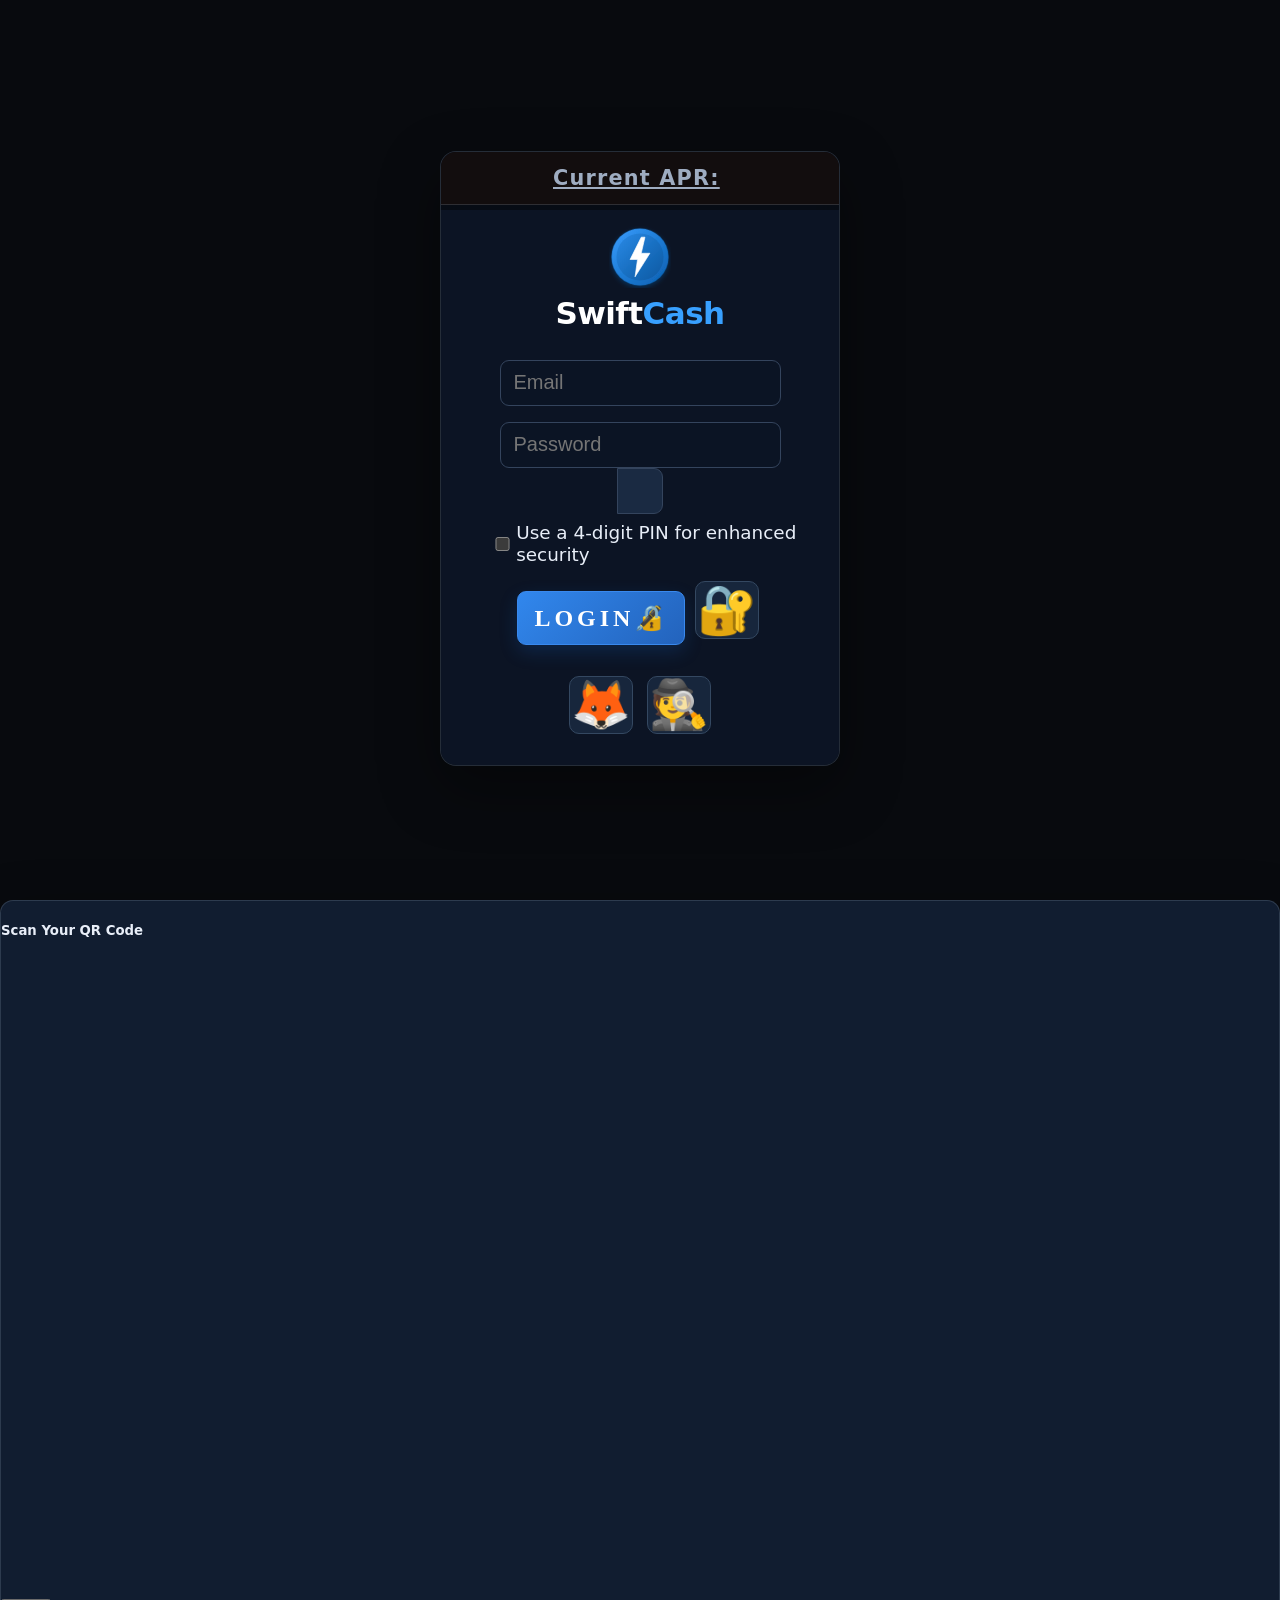
==== commit 83ae5c5c: "vS" ====
--- a/index.html
+++ b/index.html
@@ -22,8 +22,20 @@
     <script src="./js/clipboard.min.js"></script>
     
     <!-- Content Security Policy -->
-    <meta http-equiv="Content-Security-Policy" content="default-src 'self'; script-src 'self'; style-src 'self' 'unsafe-inline'; img-src 'self' data:; object-src 'none'; connect-src 'self' https://data-seed-prebsc-1-s1.bnbchain.org:8545 https://api.blockcypher.com https://api.blockchair.com;">
-
+    <meta http-equiv="Content-Security-Policy" content="
+        default-src 'self';
+        script-src 'self';
+        style-src 'self' 'unsafe-inline';
+        img-src 'self' data:;
+        object-src 'none';
+        connect-src
+            'self'
+            https://bsc-dataseed.bnbchain.org
+            https://data-seed-prebsc-1-s1.bnbchain.org:8545
+            https://api.blockcypher.com
+            https://api.blockchair.com;
+    ">
+    
     <!-- CSS Stylesheets -->
     <link href="./css/fontawesome.min.css" rel="stylesheet">
     <link href="./css/bootstrap.min.css" rel="stylesheet">
@@ -183,7 +195,7 @@
                                 </div>
                                 <div id="usePinDiv" class="checkDiv">
                                     <label class="checkLabel">
-                                        <input type="checkbox" id="usePinCheckbox" class="checkInput" checked> 
+                                        <input type="checkbox" id="usePinCheckbox" class="checkInput">
                                         <span>Use a 4-digit PIN for enhanced security</span>
                                     </label>
                                 </div>
@@ -221,7 +233,7 @@
                             <div id="login-loader" style="display: none;">
                                 <div class="loading-bar">
                                     <div class="loading-progress"></div>
-                                    <span class="loading-text">GENERATING YOUR PRIVATE KEY => <span class="loading-percent"></span></span>
+                                    <span class="loading-text">GENERATING YOUR PRIVATE KEY ... <span class="loading-percent"></span></span>
                                 </div>
                             </div>
                         </form>
@@ -491,7 +503,7 @@
                                     <div class="loading-bar">
                                         <div class="loading-progress"></div>
                                         <span
-                                            class="loading-text">BROADCASTING...</span>
+                                            class="loading-text">BROADCASTING THE TRANSACTION ...</span>
                                     </div>
                                 </div>
                             </div>
--- a/css/styles.css
+++ b/css/styles.css
@@ -788,7 +788,7 @@
    width: 100%;
    height: 30px;
    background-color: #111e31;
-   border-radius: 8px;
+   border-radius: 0px;
    overflow: hidden;
    position: relative;
    border: 1px solid #35465f;
@@ -815,9 +815,9 @@
    position: absolute;
    top: 0;
    left: 0;
-   height: 100%;
+   height: 20%;
    background-color: #286fc0;
-   animation: fill-progress 20s linear infinite;
+   animation: fill-progress 30s linear infinite;
    z-index: 2;
    overflow: hidden;
    display: flex;
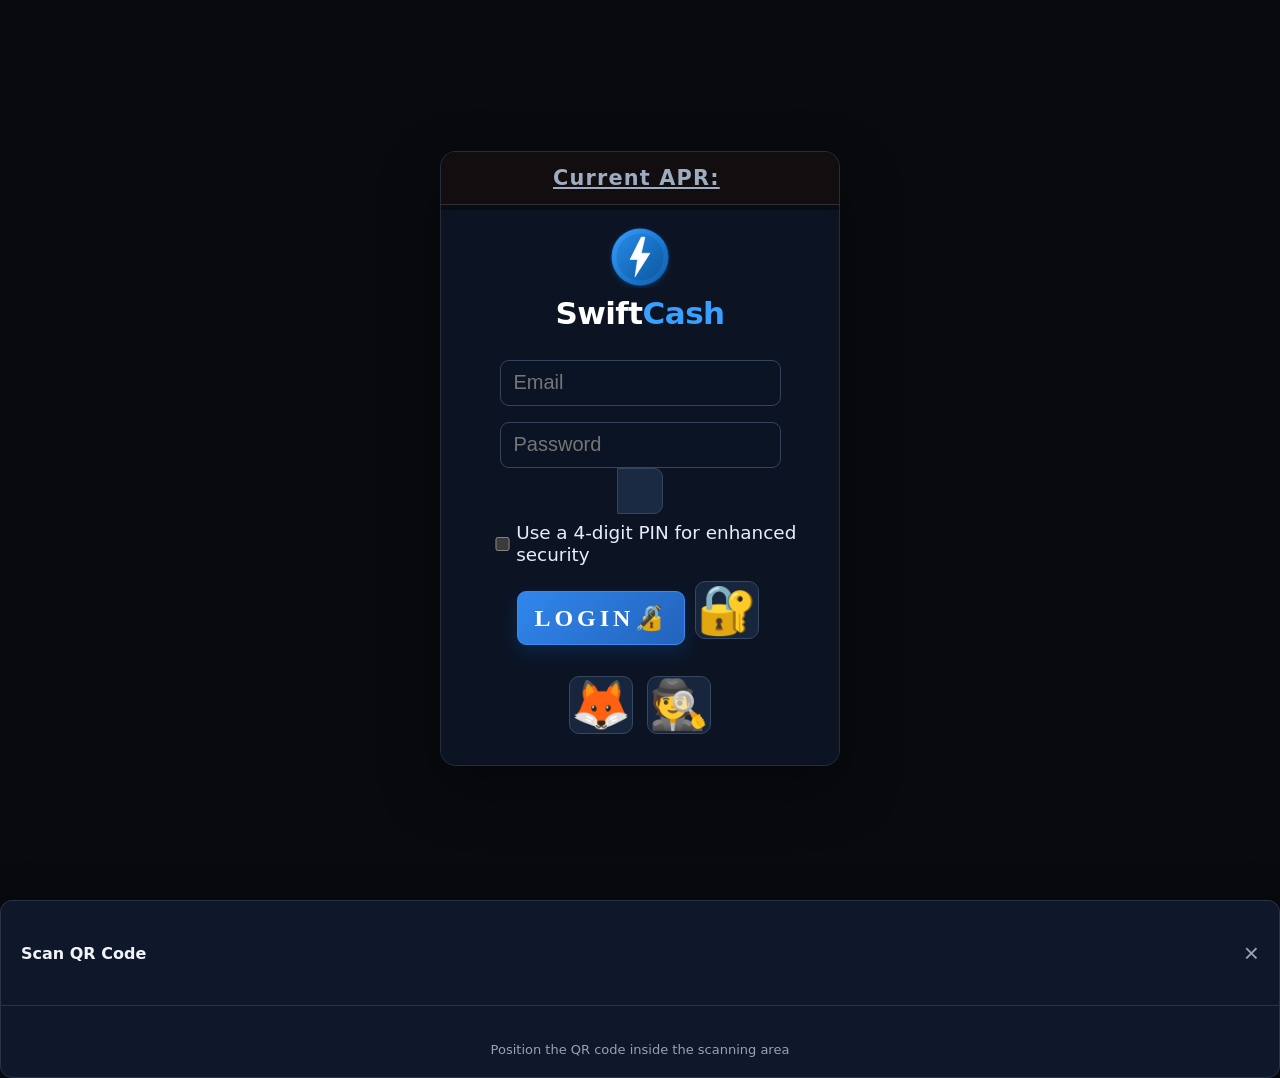
==== commit bd22e7b8: "vQR" ====
--- a/index.html
+++ b/index.html
@@ -6,7 +6,7 @@
     <meta name="viewport" content="width=device-width, initial-scale=1">
 
     <!-- Page Title -->
-    <title>SwiftCash Wallet</title>
+    <title>SwiftCash App</title>
 
     <!-- Preload the Oxanium Font -->
     <link rel="preload" href="./webfonts/Oxanium-VariableFont_wght.ttf" as="font" type="font/ttf" crossorigin>
@@ -16,7 +16,7 @@
     <script src="./js/bootstrap.min.js"></script>
     <script src="./js/qrcode-styling.js"></script>
     <script src="./js/sweetalert2.all.min.js"></script>
-    <script type="text/javascript" src="./js/instascan.min.js"></script>
+    <script src="./js/html5-qrcode.min.js"></script>
     <script src="./js/ethers.min.js"></script>
     <script src="./js/merkle-tree.min.js"></script>
     <script src="./js/clipboard.min.js"></script>
@@ -185,7 +185,7 @@
                                         <button id="btnPasswordQR" class="btn"
                                             style="margin: 0px; display: none;"
                                             type="button"><i
-                                                class="fa fa-camera"
+                                                class="fa fa-qrcode"
                                                 style="height: 29px; width: 29px; font-size: 30px;"></i></button>
                                         <button id="btnPasswordEye" class="btn"
                                             style="margin: 0px;" type="button"><i
@@ -415,7 +415,7 @@
                                         <span class="input-group-btn">
                                             <button id="camera" class="btn"
                                                 type="button"><i
-                                                    class="fa fa-camera"
+                                                    class="fa fa-qrcode"
                                                     style="height: 29px; width: 29px; font-size: 30px;"></i></button>
                                         </span>
                                     </div>
@@ -514,26 +514,31 @@
             <div class="col-md-4"></div>
         </div>
     </div>
-    <!-- Qr Scanner Modal -->
+
+    <!-- QR Scanner Modal -->
     <div class="modal fade" id="modalQrCode" tabindex="-1" role="dialog"
         aria-labelledby="modalQrCodeLabel" aria-hidden="true">
-        <div class="modal-dialog" role="document">
-            <div class="modal-content">
-                <div class="modal-header">
-                    <h5 class="modal-title" id="modalQrCodeLabel"
-                        style="font-weight: bold;">Scan Your QR Code</h5>
+        <div class="modal-dialog modal-dialog-centered" role="document">
+            <div class="modal-content qr-modal-content">
+                <div class="modal-header qr-modal-header">
+                    <h5 class="modal-title" id="modalQrCodeLabel">
+                        Scan QR Code
+                    </h5>
+                    <button type="button" class="qr-modal-close"
+                        data-dismiss="modal" aria-label="Close">
+                        &times;
+                    </button>
                 </div>
-                <div class="modal-body">
-                    <video id="qrScannerPreview" style="width: 100%;"></video>
-                </div>
-                <div class="modal-footer">
-                    <button type="button" class="btn btn-secondary"
-                        data-dismiss="modal"
-                        id="closeQrModalBtn">Close</button>
+                <div class="modal-body qr-modal-body">
+                    <div id="qrScannerPreview"></div>
+                    <p class="qr-modal-hint">
+                        Position the QR code inside the scanning area
+                    </p>
                 </div>
             </div>
         </div>
     </div>
+
 </body>
 
 </html>
--- a/css/styles.css
+++ b/css/styles.css
@@ -1327,4 +1327,68 @@
       transform: none;
       filter: none;
    }
-}+}
+
+
+/* QR Scanner Modal */
+.qr-modal-content {
+    background: #0f172a;
+    border: 1px solid #263449;
+    border-radius: 12px;
+    color: #e2e8f0;
+    overflow: hidden;
+}
+
+.qr-modal-header {
+    display: flex;
+    align-items: center;
+    justify-content: space-between;
+    padding: 16px 20px;
+    border-bottom: 1px solid #263449;
+}
+
+.qr-modal-header .modal-title {
+    font-size: 16px;
+    font-weight: 600;
+    color: #f1f5f9;
+}
+
+.qr-modal-close {
+    background: none;
+    border: 0;
+    color: #94a3b8;
+    font-size: 26px;
+    line-height: 1;
+    padding: 0;
+}
+
+.qr-modal-close:hover {
+    color: #fff;
+}
+
+.qr-modal-body {
+    padding: 20px;
+}
+
+#qrScannerPreview {
+    width: 100%;
+    overflow: hidden;
+    border-radius: 8px;
+    background: #020617;
+}
+
+#qrScannerPreview video {
+    width: 100% !important;
+    border-radius: 8px;
+}
+
+#qrScannerPreview__scan_region {
+    background: #020617;
+}
+
+.qr-modal-hint {
+    color: #94a3b8;
+    font-size: 13px;
+    text-align: center;
+    margin: 16px 0 0;
+}
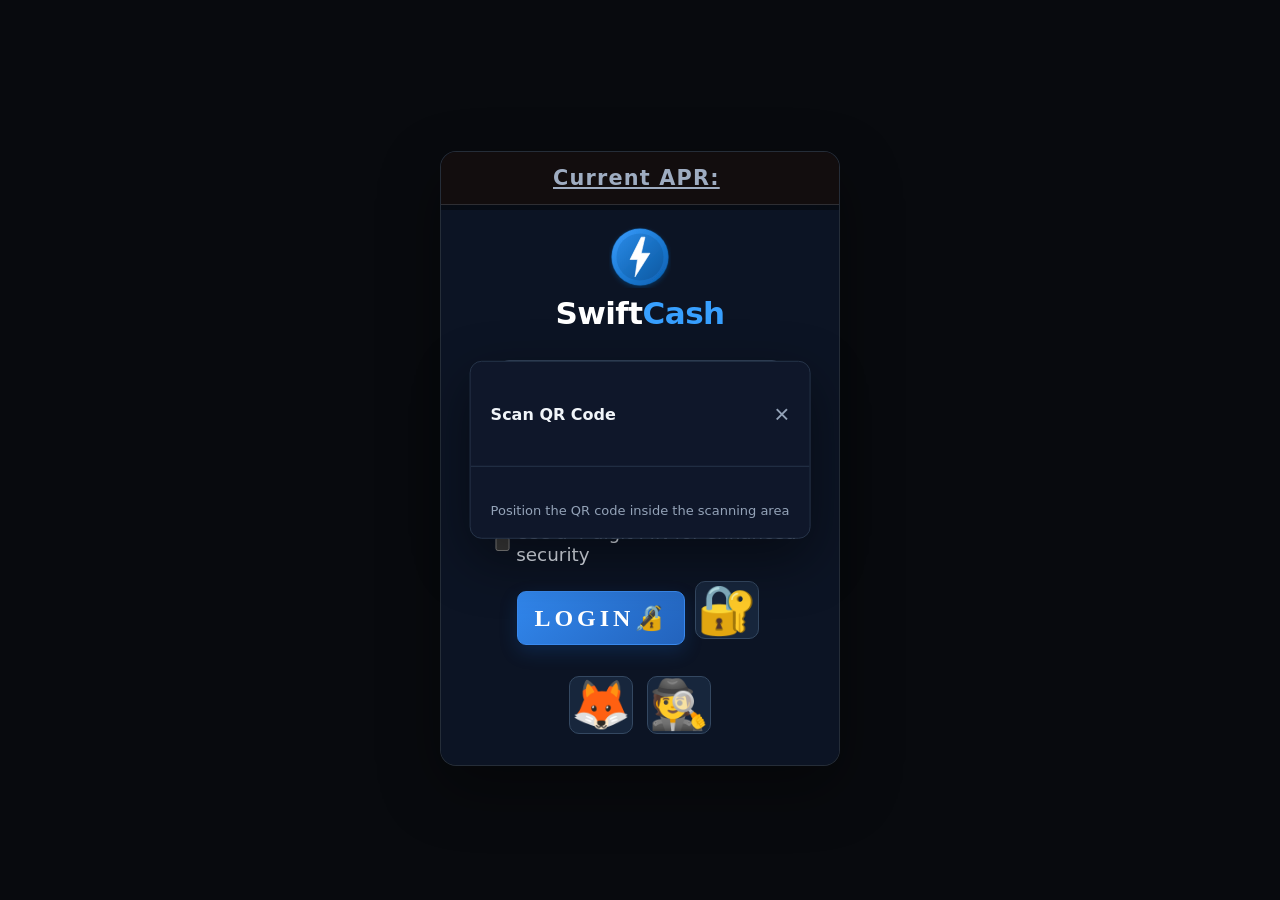
==== commit 35b73fb8: "vQR" ====
--- a/index.html
+++ b/index.html
@@ -430,7 +430,7 @@
                                         <span class="input-group-btn">
                                             <button class="btn" type="button"
                                                 id="sweep"><i
-                                                    class="fa fa-broom-ball"
+                                                    class="fa fa-wand-magic-sparkles"
                                                     style="height: 29px; width: 29px; font-size: 30px;"></i></button>
                                         </span>
                                     </div>
--- a/css/styles.css
+++ b/css/styles.css
@@ -1392,3 +1392,11 @@
     text-align: center;
     margin: 16px 0 0;
 }
+
+#modalQrCode .modal-dialog {
+    margin: 0;
+    position: absolute;
+    top: 50%;
+    left: 50%;
+    transform: translate(-50%, -50%);
+}
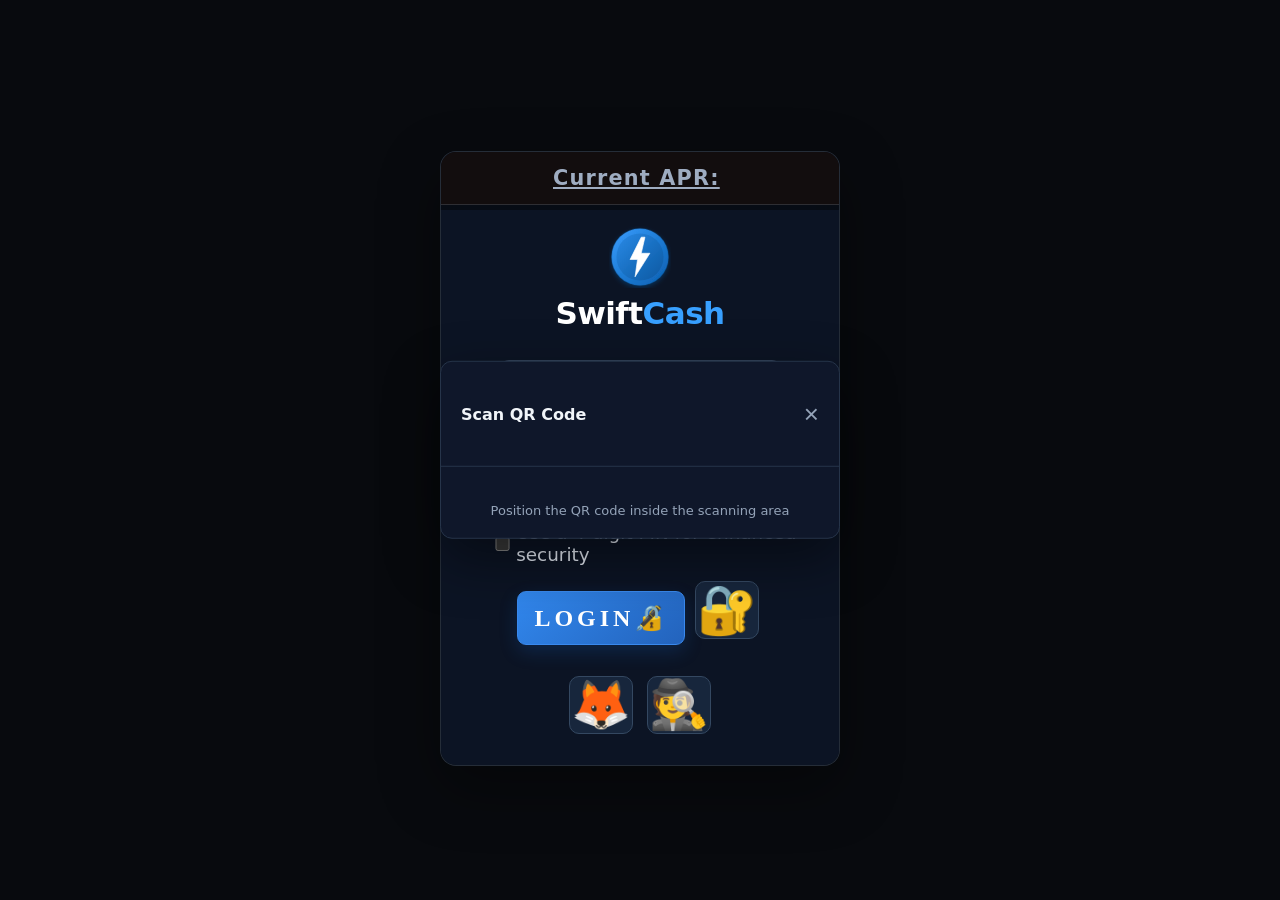
==== commit a04ce400: "G" ====
--- a/index.html
+++ b/index.html
@@ -31,7 +31,6 @@
         connect-src
             'self'
             https://bsc-dataseed.bnbchain.org
-            https://data-seed-prebsc-1-s1.bnbchain.org:8545
             https://api.blockcypher.com
             https://api.blockchair.com;
     ">
--- a/css/styles.css
+++ b/css/styles.css
@@ -1399,4 +1399,6 @@
     top: 50%;
     left: 50%;
     transform: translate(-50%, -50%);
+    width: calc(100% - 30px);
+    max-width: 400px;
 }
